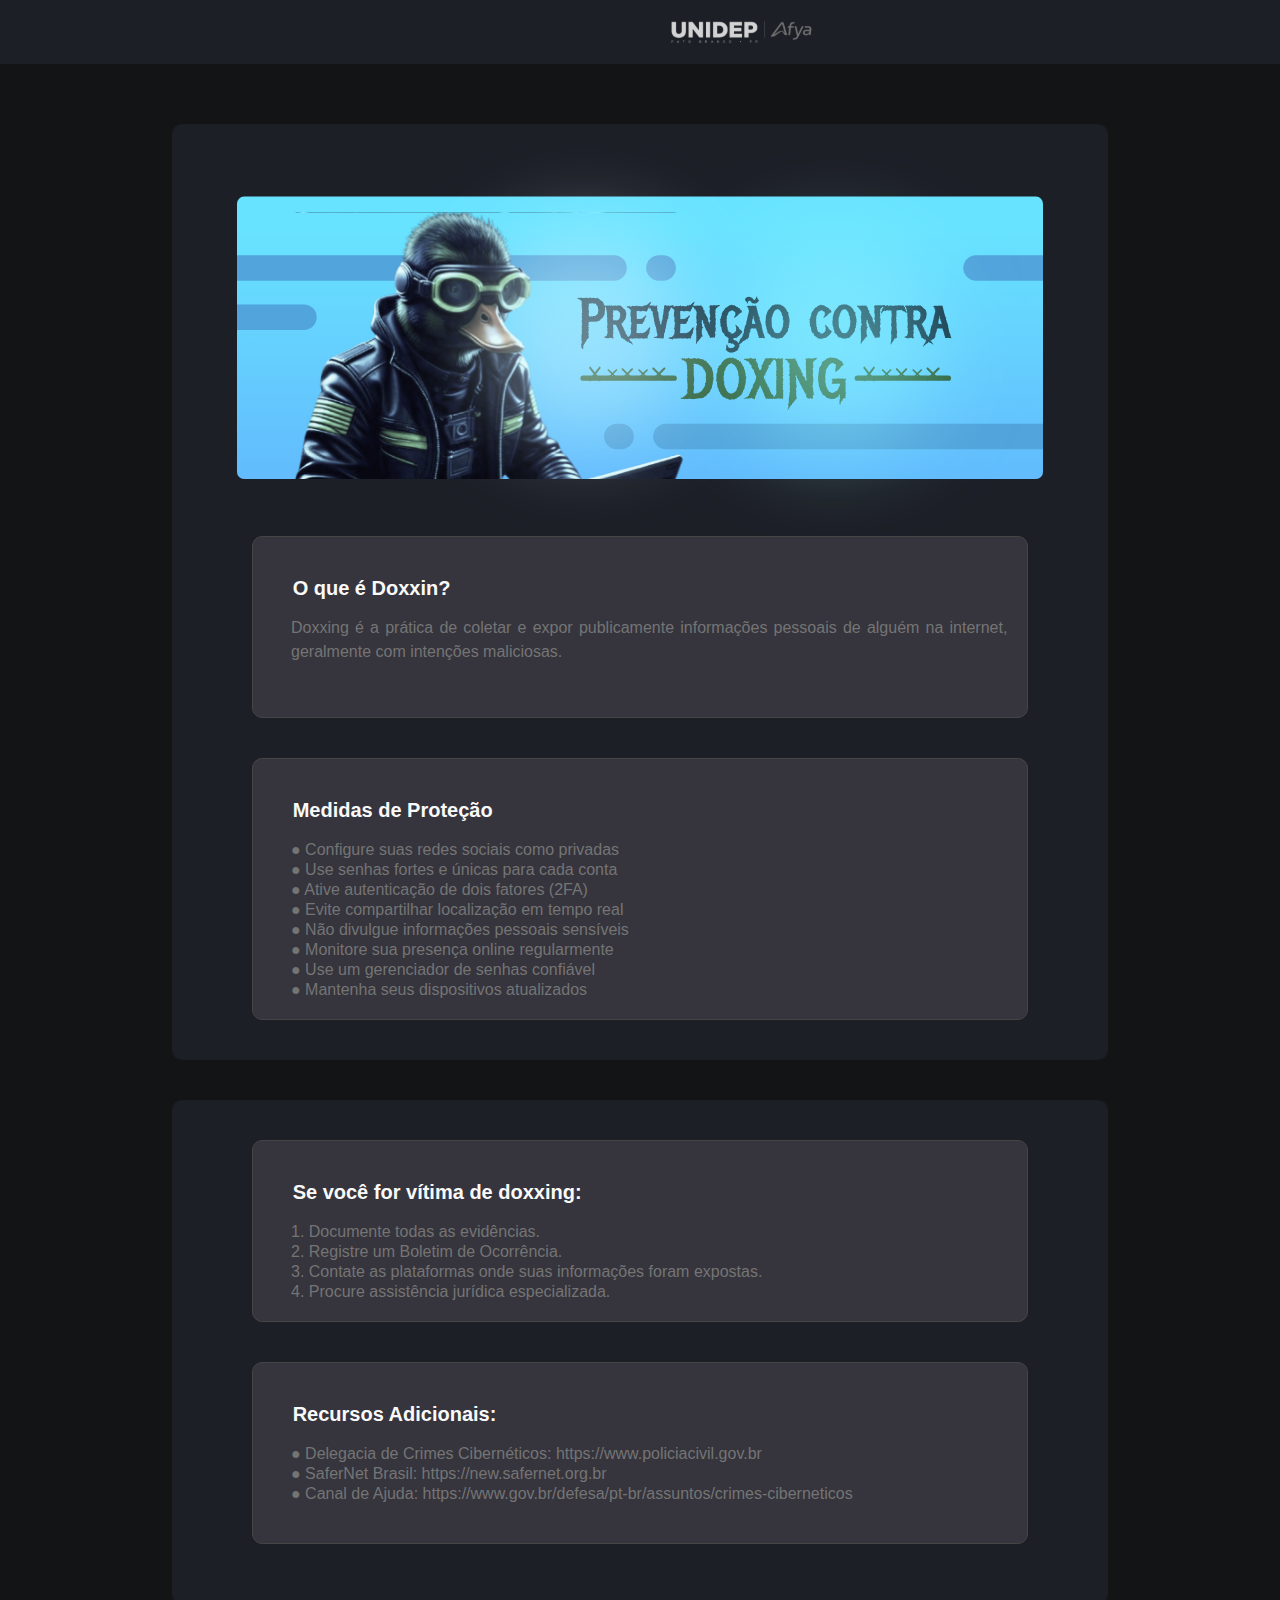
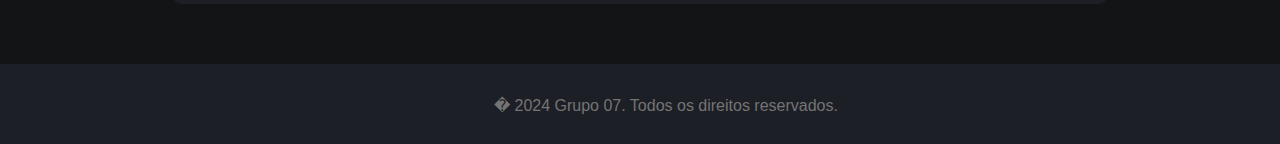
==== index.html @ e5aa4b80 "Info Doxxing" ====
<!DOCTYPE html>
<html lang="pt-br">
<head>
    <meta charset="UTF-8">
    <meta name="viewport" content="width=device-width, initial-scale=1.0">
    <link rel="stylesheet" href="css/styles.css">
    <link rel="stylesheet" href="css/container.css">
    <title>Home | Doxxing</title>
</head>
<body>
    <header>
        <img src="assets/img/unidep_logo.svg" alt="unidep" width="163" height="44">
        <a href="group.html" class="icon-button">
            <img src="assets/icons/group.svg" alt="group" width="24" height="24" class="icon">
        </a>
    </header>
    
    <div class="container">
        <img src="assets/img/patao.svg" alt="patao" width="920" height="322">
        <div class="container-pequeno">
            <h2>O que é Doxxin?</h2>
            <p>Doxxing é a prática de coletar e expor publicamente informações pessoais de alguém na internet, geralmente com intenções maliciosas.</p>
        </div>
        
        <div class="container-medio">
            <h2>Medidas de Proteção</h2>
            <p>● Configure suas redes sociais como privadas</p>
            <p>● Use senhas fortes e únicas para cada conta</p>
            <p>● Ative autenticação de dois fatores (2FA)</p>
            <p>● Evite compartilhar localização em tempo real</p>
            <p>● Não divulgue informações pessoais sensíveis</p>
            <p>● Monitore sua presença online regularmente</p>
            <p>● Use um gerenciador de senhas confiável</p>
            <p>● Mantenha seus dispositivos atualizados</p>
        </div>
    </div>

    <div class="container">
        <div class="container-pequeno1">
            <h2>Se você for vítima de doxxing:</h2>
            <p>1. Documente todas as evidências.</p>
            <p>2. Registre um Boletim de Ocorrência.</p>
            <p>3. Contate as plataformas onde suas informações foram expostas.</p>
            <p>4. Procure assistência jurídica especializada.</p>
        </div>

        <div class="container-pequeno1">
            <h2>Recursos Adicionais:</h2>
            <p>● Delegacia de Crimes Cibernéticos: https://www.policiacivil.gov.br</p>
            <p>● SaferNet Brasil: https://new.safernet.org.br</p>
            <p>● Canal de Ajuda: https://www.gov.br/defesa/pt-br/assuntos/crimes-ciberneticos</p>
        </div>
    </div>

    <footer>
        <p>� 2024 Grupo 07. Todos os direitos reservados.</p>
    </footer>


</body>
</html>
---- css/styles.css ----
body {
    background-color: #131416;
    width: 100%;
    height: 100%;
    margin: 0;
}

header {
    background-color: #1D1F27;
    color: #fff;
    padding: 10px;
    text-align: center;
    width: 100%;
    display: flex;
    justify-content: space-between;
    align-items: center;
}

img {
    display: block;
    justify-content: center;
    align-items: center;
    margin-left: 650px;
}

footer {
    background-color: #1D1F27;
    color: #fff;
    padding: 10px;
    text-align: center;
    width: 100%;
    height: 60px;
    display: flex;
    justify-content: center;
    align-items: center;
    margin-top: 80px;
}

footer p {
    margin-top: 20px;
}

.icon {
    margin-right: 50px;
}
---- css/container.css ----
.container {
    width: 70%;
    height: auto;
    background-color: #1D1F27;
    margin: 0 auto;
    margin-top: 60px;
    border-radius: 10px;
    position: relative;
    padding: 20px;
    margin-bottom: -20px;
}

.container img {
    width: 90%;
    height: 60%;
    margin: 0 auto;
}

.container-pequeno {
    width: 82%;
    height: 140px;
    background-color: #36343D;
    margin: 0 auto;
    align-items: center;
    border-radius: 10px;
    border: 1px solid #454545;
    margin-bottom: 40px;
    margin-top: 0px;
    padding: 20px;
}

.container-medio {
    width: 82%;
    height: 220px;
    background-color: #36343D;
    margin: 0 auto;
    align-items: center;
    border-radius: 10px;
    border: 1px solid #454545;
    padding: 20px;
    margin-bottom: 20px;

}

.container-pequeno1 {
    width: 82%;
    height: 140px;
    background-color: #36343D;
    margin: 0 auto;
    align-items: center;
    border-radius: 10px;
    border: 1px solid #454545;
    margin-bottom: 40px;
    margin-top: 20px;
    padding: 20px;
}

.container-group {
    width: 82%;
    height: 240px;
    background-color: #36343D;
    margin: 0 auto;
    align-items: center;
    border-radius: 10px;
    border: 1px solid #454545;
    margin-bottom: 40px;
    margin-top: 40px;
    padding: 20px;
}

.container-group-main {
    width: 70%;
    height: auto;
    background-color: #1D1F27;
    margin: 0 auto;
    margin-top: 60px;
    border-radius: 10px;
    position: relative;
    margin-bottom: -20px;
    padding: 20px;
}


h2 {
    text-align: left;
    color: #F9F9F9;
    margin-top: 0px;
    font-family: 'Roboto', sans-serif;
    padding: 20px;
    font-size: 20px;
    
}

p {
    color: #747474;
    margin-left: 2.5%;
    font-family: 'Roboto', sans-serif;
    font-size: 16px;
    margin-top: -20px;
    text-align: justify;
    line-height: 1.5;
    
}
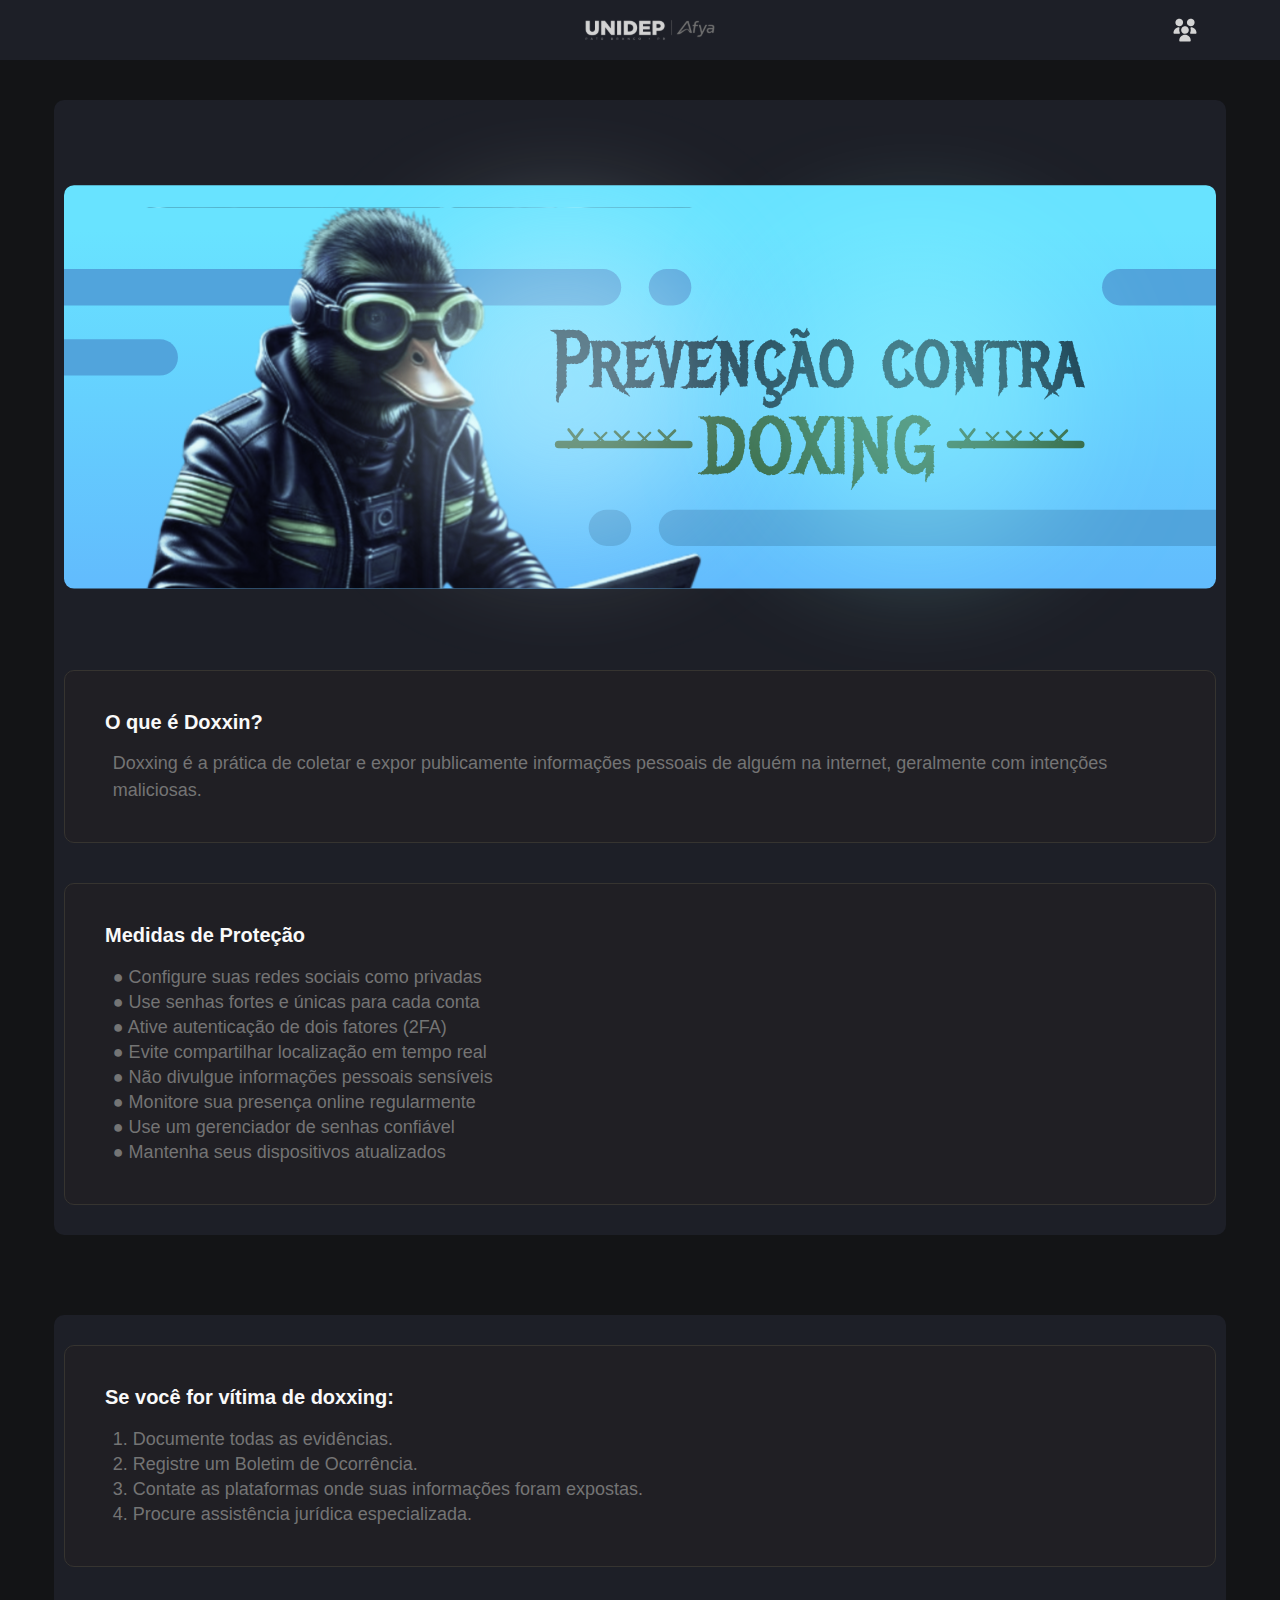
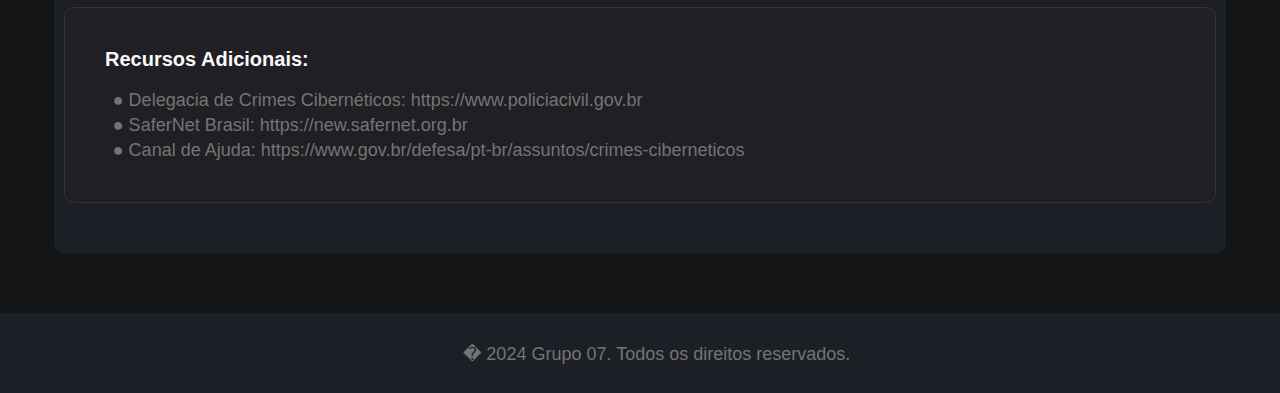
==== commit 3e569cbb: "Responsividade" ====
--- a/index.html
+++ b/index.html
@@ -9,10 +9,15 @@
 </head>
 <body>
     <header>
-        <img src="assets/img/unidep_logo.svg" alt="unidep" width="163" height="44">
-        <a href="group.html" class="icon-button">
-            <img src="assets/icons/group.svg" alt="group" width="24" height="24" class="icon">
-        </a>
+        <div class="logo-container">
+            <img src="assets/img/unidep_logo.svg" alt="Logo"> <!-- Imagem centralizada -->
+        </div>
+
+        <div class="icon">
+            <a href="group.html" class="icon-button">
+                <img src="assets/icons/group.svg" alt="group" width="24" height="24" class="icon">
+            </a> <!-- Ícone à direita -->
+        </div>
     </header>
     
     <div class="container">
--- a/css/styles.css
+++ b/css/styles.css
@@ -9,18 +9,31 @@
     background-color: #1D1F27;
     color: #fff;
     padding: 10px;
-    text-align: center;
     width: 100%;
     display: flex;
-    justify-content: space-between;
+    justify-content: center;
     align-items: center;
+    position: fixed;
+    top: 0;
+    left: 0;
+    z-index: 1000;
 }
 
-img {
-    display: block;
+header .logo-container {
+    flex: 1;
+    display: flex;
     justify-content: center;
-    align-items: center;
-    margin-left: 650px;
+}
+
+header img {
+    width: 150px; /* Ajuste o tamanho conforme necessário */
+}
+
+.icon {
+    margin-right: 20px; /* Margem leve da borda direita */
+    position: absolute;
+    right: 0;
+    margin-top: -8px;
 }
 
 footer {
@@ -28,7 +41,7 @@
     color: #fff;
     padding: 10px;
     text-align: center;
-    width: 100%;
+    width: 98.6%;
     height: 60px;
     display: flex;
     justify-content: center;
@@ -40,6 +53,55 @@
     margin-top: 20px;
 }
 
-.icon {
-    margin-right: 50px;
-}+/* =================================================================  */
+
+/* Responsivo para tablets */
+@media (max-width: 768px) {
+    header {
+        padding: 8px;
+    }
+
+    header img {
+        width: 120px; /* Ajuste o tamanho do logo para telas menores */
+    }
+
+    .icon {
+        margin-right: 10px;
+        margin-top: -5px;
+    }
+
+    footer {
+        height: 50px;
+        padding: 8px;
+    }
+
+    footer p {
+        margin-top: 15px;
+    }
+}
+
+/* Responsivo para celulares */
+@media (max-width: 480px) {
+    header {
+        padding: 6px;
+    }
+
+    header img {
+        width: 100px; /* Ajuste o tamanho do logo para telas de celulares */
+    }
+
+    .icon {
+        width: 18px;
+        margin-right: 16px;
+        margin-top: -7px;
+    }
+
+    footer {
+        height: 40px;
+        padding: 6px;
+    }
+
+    footer p {
+        margin-top: 10px;
+    }
+}
--- a/css/container.css
+++ b/css/container.css
@@ -3,7 +3,7 @@
     height: auto;
     background-color: #1D1F27;
     margin: 0 auto;
-    margin-top: 60px;
+    margin-top: 100px;
     border-radius: 10px;
     position: relative;
     padding: 20px;
@@ -11,19 +11,21 @@
 }
 
 .container img {
-    width: 90%;
+    width: 900px;
     height: 60%;
     margin: 0 auto;
+    display: block;
+    align-items: center;
 }
 
 .container-pequeno {
     width: 82%;
     height: 140px;
-    background-color: #36343D;
-    margin: 0 auto;
-    align-items: center;
-    border-radius: 10px;
-    border: 1px solid #454545;
+    background-color: #201f24;
+    margin: 0 auto;
+    align-items: center;
+    border-radius: 10px;
+    border: 1px solid #363430;
     margin-bottom: 40px;
     margin-top: 0px;
     padding: 20px;
@@ -32,11 +34,11 @@
 .container-medio {
     width: 82%;
     height: 220px;
-    background-color: #36343D;
-    margin: 0 auto;
-    align-items: center;
-    border-radius: 10px;
-    border: 1px solid #454545;
+    background-color: #201f24;
+    margin: 0 auto;
+    align-items: center;
+    border-radius: 10px;
+    border: 1px solid #363430;
     padding: 20px;
     margin-bottom: 20px;
 
@@ -45,11 +47,11 @@
 .container-pequeno1 {
     width: 82%;
     height: 140px;
-    background-color: #36343D;
-    margin: 0 auto;
-    align-items: center;
-    border-radius: 10px;
-    border: 1px solid #454545;
+    background-color: #201f24;
+    margin: 0 auto;
+    align-items: center;
+    border-radius: 10px;
+    border: 1px solid #363430;
     margin-bottom: 40px;
     margin-top: 20px;
     padding: 20px;
@@ -58,26 +60,29 @@
 .container-group {
     width: 82%;
     height: 240px;
-    background-color: #36343D;
-    margin: 0 auto;
-    align-items: center;
-    border-radius: 10px;
-    border: 1px solid #454545;
+    background-color: #201f24;
+    margin: 0 auto;
+    align-items: center;
+    border-radius: 10px;
+    border: 1px solid #363430;
     margin-bottom: 40px;
     margin-top: 40px;
     padding: 20px;
 }
 
 .container-group-main {
-    width: 70%;
+    width: 80%;
     height: auto;
     background-color: #1D1F27;
     margin: 0 auto;
-    margin-top: 60px;
+    margin-top: 80px;
     border-radius: 10px;
     position: relative;
-    margin-bottom: -20px;
-    padding: 20px;
+    margin-bottom: 20px;
+    padding: 20px;
+    display: flex;
+    justify-content: space-around;
+    align-items: center;
 }
 
 
@@ -97,7 +102,136 @@
     font-family: 'Roboto', sans-serif;
     font-size: 16px;
     margin-top: -20px;
-    text-align: justify;
+    text-align: left;
     line-height: 1.5;
     
-}+}
+
+/* ================================================================= */
+
+/* Responsividade para dispositivos móveis (celulares) */
+@media (max-width: 600px) {
+
+    .container {
+        width: 90%;
+        padding: 10px;
+    }
+
+    .container img {
+        width: 100%;
+        height: auto;
+    }
+
+    .container-pequeno {
+        width: auto;
+        height: auto;
+    }
+
+    .container-medio {
+        width: auto;
+        height: auto;
+    }
+
+    .container-pequeno1 {
+        width: auto;
+        height: auto;
+    }
+
+    .container-group-main {
+        width: auto;
+        height: auto;
+    }
+
+    .container-group {
+        width: auto;
+        height: auto;
+    }
+
+    p {
+        font-size: 14px; /* Diminui o tamanho da fonte para telas móveis */
+    }
+}
+
+/* Responsividade para tablets */
+@media (min-width: 601px) and (max-width: 1024px) {
+    .container {
+        width: 90%;
+        padding: 10px;
+    }
+
+    .container img {
+        width: 100%;
+        height: auto;
+    }
+
+    .container-pequeno {
+        width: auto;
+        height: auto;
+    }
+
+    .container-medio {
+        width: auto;
+        height: auto;
+    }
+
+    .container-pequeno1 {
+        width: auto;
+        height: auto;
+    }
+
+    .container-group-main {
+        width: auto;
+        height: auto;
+    }
+
+    .container-group {
+        width: auto;
+        height: auto;
+    }
+
+    p {
+        font-size: 16px; /* Diminui o tamanho da fonte para telas móveis */
+    }
+}
+
+/* Ajustes para telas maiores */
+@media (min-width: 1025px) {
+    .container {
+        width: 90%;
+        padding: 10px;
+    }
+
+    .container img {
+        width: 100%;
+        height: auto;
+    }
+
+    .container-pequeno {
+        width: auto;
+        height: auto;
+    }
+
+    .container-medio {
+        width: auto;
+        height: auto;
+    }
+
+    .container-pequeno1 {
+        width: auto;
+        height: auto;
+    }
+
+    .container-group-main {
+        width: auto;
+        height: auto;
+    }
+
+    .container-group {
+        width: auto;
+        height: auto;
+    }
+
+    p {
+        font-size: 18px; /* Diminui o tamanho da fonte para telas móveis */
+    }
+}
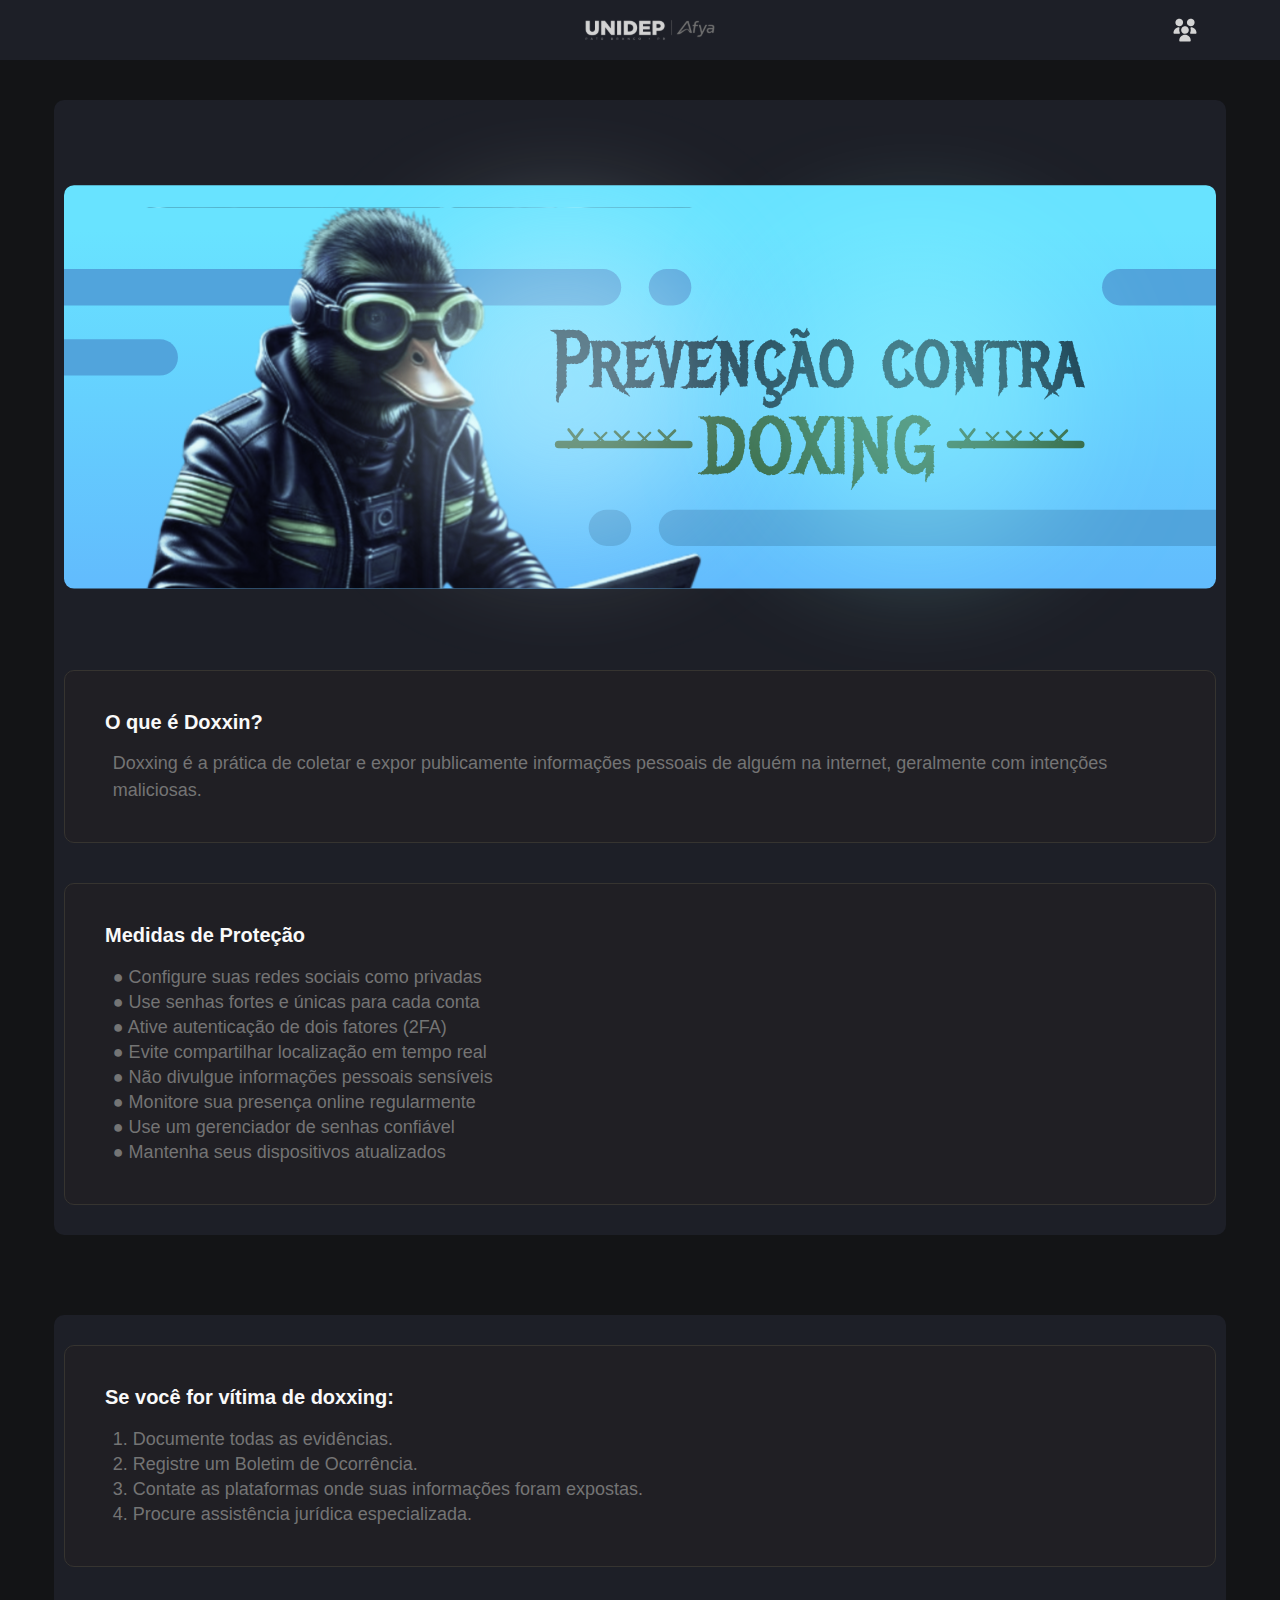
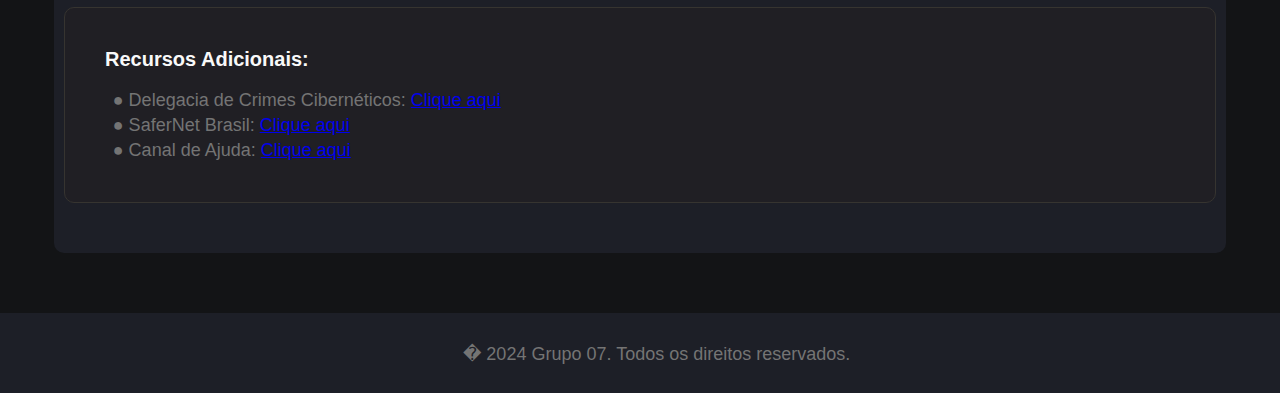
==== commit 160a4042: "Links" ====
--- a/index.html
+++ b/index.html
@@ -51,9 +51,9 @@
 
         <div class="container-pequeno1">
             <h2>Recursos Adicionais:</h2>
-            <p>● Delegacia de Crimes Cibernéticos: https://www.policiacivil.gov.br</p>
-            <p>● SaferNet Brasil: https://new.safernet.org.br</p>
-            <p>● Canal de Ajuda: https://www.gov.br/defesa/pt-br/assuntos/crimes-ciberneticos</p>
+            <p>● Delegacia de Crimes Cibernéticos: <a href="https://www.policiacivil.pr.gov.br/NUCIBER" target="_blank">Clique aqui</a>
+            <p>● SaferNet Brasil: <a href="https://new.safernet.org.br" target="_blank">Clique aqui</a>
+            <p>● Canal de Ajuda: <a href="https://www.gov.br/mj/pt-br/assuntos/sua-protecao/sedigi/crimes-digitais" target="_blank">Clique aqui</a>
         </div>
     </div>
 
